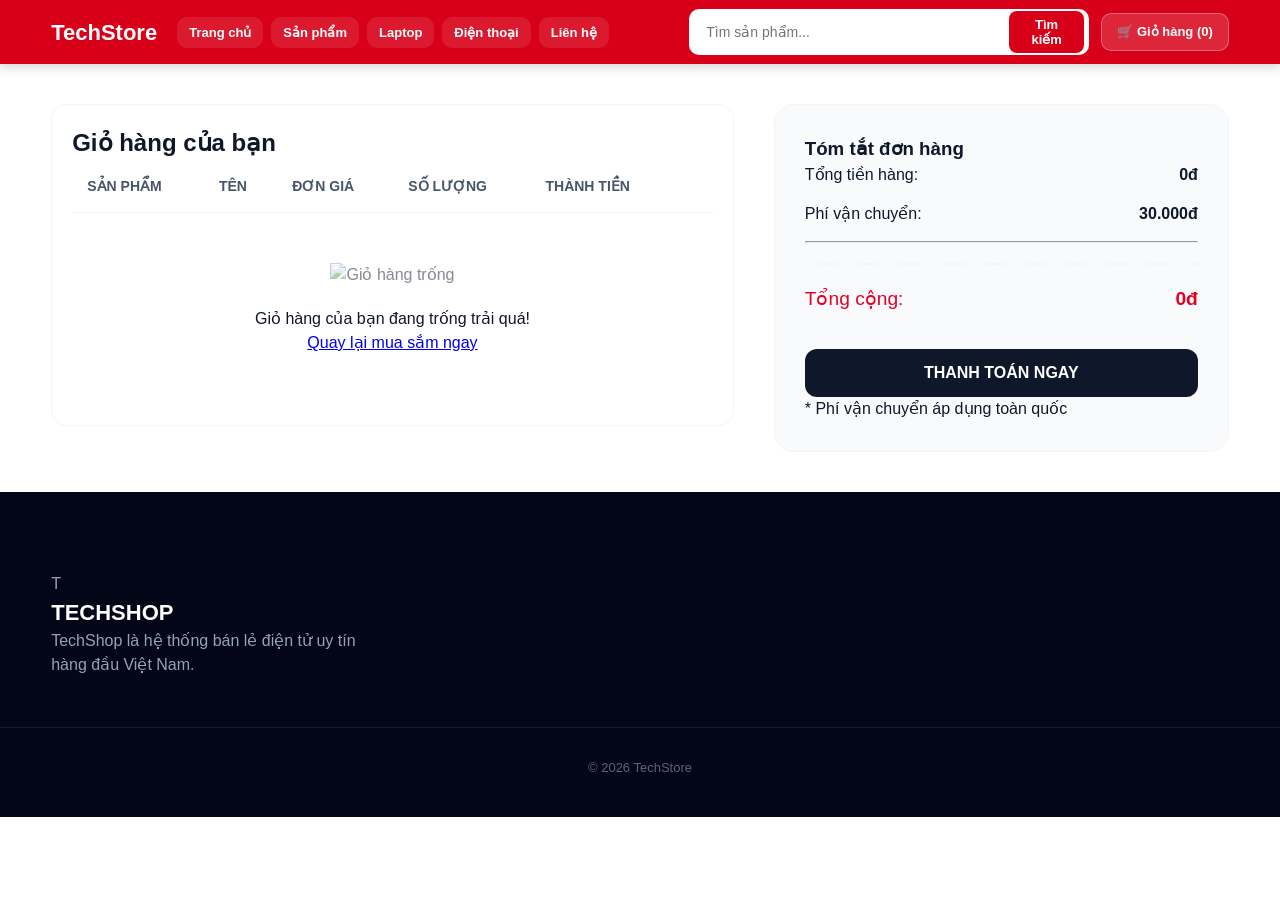
==== cart.html @ b7af3f09 "Son update: Giao diện Red-Style CellphoneS và Logic Giỏ hàng hoàn thiện" ====
<!DOCTYPE html>
<html lang="vi">
<head>
    <meta charset="UTF-8">
    <meta name="viewport" content="width=device-width, initial-scale=1.0">
    <title>Giỏ hàng - TechStore</title>
    <link rel="stylesheet" href="css/base.css">
    <link rel="stylesheet" href="css/cart.css"> 
</head>
<body>

    <header class="header">
        <div class="container header-content">
            <div class="logo">
                <h2>Tech<span>Store</span></h2>
            </div>

            <nav class="menu">
                <ul>
                    <li><a href="index.html">Trang chủ</a></li>
                    <li><a href="#">Sản phẩm</a></li>
                    <li><a href="#">Laptop</a></li>
                    <li><a href="#">Điện thoại</a></li>
                    <li><a href="#">Liên hệ</a></li>
                </ul>
            </nav>

            <div class="header-right">
                <div class="search-box">
                    <input type="text" placeholder="Tìm sản phẩm...">
                    <button>Tìm kiếm</button>
                </div>
                <a href="cart.html" class="cart-btn">🛒 Giỏ hàng</a>
            </div>
        </div>
    </header>

    <main class="container cart-layout">
        
        <section class="cart-items-section">
            <h2 class="cart-title">Giỏ hàng của bạn</h2>
            
            <table class="cart-table">
                <thead>
                    <tr>
                        <th>Sản phẩm</th>
                        <th>Tên</th>
                        <th>Đơn giá</th>
                        <th>Số lượng</th>
                        <th>Thành tiền</th>
                        <th></th>
                    </tr>
                </thead>
                <tbody id="cart-body">
                    </tbody>
            </table>

            <div id="empty-cart-msg" class="empty-cart hidden">
                <div class="empty-content">
                    <img src="https://cdn-icons-png.flaticon.com/512/11329/11329061.png" alt="Giỏ hàng trống" width="150">
                    <p>Giỏ hàng của bạn đang trống trải quá!</p>
                    <a href="index.html" class="btn">Quay lại mua sắm ngay</a>
                </div>
            </div>
        </section>

        <aside class="cart-sidebar">
            <div class="summary-box">
                <h3>Tóm tắt đơn hàng</h3>
                <div class="summary-row">
                    <span>Tổng tiền hàng:</span>
                    <strong id="subtotal">0đ</strong>
                </div>
                <div class="summary-row">
                    <span>Phí vận chuyển:</span>
                    <strong>30.000đ</strong>
                </div>
                <hr class="summary-divider">
                <div class="summary-row total-row">
                    <span>Tổng cộng:</span>
                    <strong id="final-total" class="highlight-price">0đ</strong>
                </div>
                <button id="checkout-btn" class="btn checkout-btn">THANH TOÁN NGAY</button>
                
                <p class="note">* Phí vận chuyển áp dụng toàn quốc</p>
            </div>
        </aside>

    </main>

    <footer class="footer">
        <div class="container footer-grid">
            <div class="footer-col">
                <div class="logo">
                    <div class="logo-icon">T</div>
                    <h2>TECH<span>SHOP</span></h2>
                </div>
                <p>TechShop là hệ thống bán lẻ điện tử uy tín hàng đầu Việt Nam.</p>
            </div>
            </div>
        <p class="copyright">© 2026 TechStore</p>
    </footer>

    <script src="js/storage.js"></script>
    <script src="js/cart-logic.js"></script>
</body>
</html>
---- css/base.css ----
:root {
    --main-color: #e60023;
    --main-hover: #c4001d; 
    --text-color: #0f172a; /* Xanh đen sang trọng */
    --gray-color: #475569; /* Xám thanh lịch */
    --light-gray: #f8fafc;
    --border-color: #f1f5f9; /* Viền siêu mỏng, nhẹ */
    --shadow-sm: 0 1px 2px 0 rgb(0 0 0 / 0.05);
    --shadow-md: 0 4px 6px -1px rgb(0 0 0 / 0.1);
    --transition: all 0.3s cubic-bezier(0.4, 0, 0.2, 1);
}

*{
    margin:0;
    padding:0;
    box-sizing:border-box;
    -webkit-font-smoothing: antialiased; /* Giúp chữ nét hơn trên MacBook Retina */
}

body{
    font-family: 'Segoe UI', Roboto, Helvetica, Arial, sans-serif;
    background: #fff;
    color: var(--text-color);
    line-height: 1.5;
}

.container{
    max-width: 1200px;
    width: 92%;
    margin: auto;
}


.header {
    width: 100%;
    background: #d70018; /* Đỏ đặc trưng của CellphoneS */
    position: sticky;
    top: 0;
    z-index: 1000;
    box-shadow: 0 4px 10px rgba(0,0,0,0.15); /* Đổ bóng đậm hơn trên nền đỏ */
}

.header-content {
    display: flex;
    align-items: center;
    justify-content: space-between;
    height: 64px; /* Thu hẹp chiều cao cho gọn và hiện đại */
    gap: 20px;
}

/* LOGO TRẮNG TINH KHÔI */
.logo h2 {
    font-size: 22px;
    font-weight: 800;
    color: #ffffff; /* Ép logo sang màu trắng */
    white-space: nowrap;
}

.logo span {
    color: #ffffff; /* Toàn bộ logo màu trắng trên nền đỏ mới sang */
}

/* MENU - CÁC TAB TRẮNG MỜ (GLASSMORPHISM) */
.menu ul {
    display: flex;
    list-style: none;
    gap: 8px;
    margin: 0;
    padding: 0;
}

.menu a {
    text-decoration: none;
    color: #ffffff;
    font-weight: 600;
    font-size: 13px;
    padding: 8px 12px;
    border-radius: 10px;
    background: rgba(255, 255, 255, 0.1); /* Nền trắng mờ nhẹ */
    transition: 0.3s;
    white-space: nowrap;
}

.menu a:hover {
    background: rgba(255, 255, 255, 0.25); /* Sáng lên khi rà chuột */
    color: #ffffff;
}

/* NHÓM BÊN PHẢI (SEARCH & CART) */
.header-right {
    display: flex;
    align-items: center;
    gap: 12px;
    flex: 1; /* Cho phép vùng này giãn nở */
    justify-content: flex-end;
}

/* Ô Search tinh chỉnh lại */
.search-box {
    display: flex;
    align-items: center;
    background: #ffffff;
    border-radius: 10px;
    padding: 2px 5px;
    width: 100%;
    max-width: 400px; /* Độ rộng tối đa của ô search */
    transition: 0.3s;
}

.search-box input {
    border: none;
    background: transparent;
    padding: 8px 12px;
    outline: none;
    width: 100%;
    font-size: 14px;
    color: #333;
}

.search-box button {
    background: #d70018; /* Nút đỏ trên nền trắng của ô search */
    color: white;
    border: none;
    padding: 6px 15px;
    border-radius: 8px;
    cursor: pointer;
    font-weight: 700;
    font-size: 13px;
}

/* NÚT GIỎ HÀNG KIỂU MINIMALISM */
.cart-btn {
    background: rgba(255, 255, 255, 0.15);
    border: 1px solid rgba(255, 255, 255, 0.3);
    color: #ffffff;
    padding: 8px 15px;
    border-radius: 10px;
    text-decoration: none;
    font-size: 13px;
    font-weight: 600;
    display: flex;
    align-items: center;
    gap: 5px;
    transition: 0.3s;
}

.cart-btn:hover {
    background: #ffffff;
    color: #d70018; /* Đổi màu khi hover */
}

/* --- FOOTER SANG TRỌNG --- */
.footer {
    background: #020617;
    color: #94a3b8;
    padding: 80px 0 40px 0;
}

.footer-grid {
    display: grid;
    grid-template-columns: 1.5fr 1fr 1fr 1fr;
    gap: 50px;
}

.footer-col h3 {
    color: #fff;
    margin-bottom: 25px;
    font-size: 15px;
    font-weight: 700;
    text-transform: uppercase;
    letter-spacing: 1px;
}

.footer-col ul li {
    margin-bottom: 12px;
    font-size: 14px;
    transition: var(--transition);
    opacity: 0.8;
}

.footer-col ul li:hover {
    opacity: 1;
    color: var(--main-color);
    padding-left: 8px;
}

.copyright {
    text-align: center;
    border-top: 1px solid #1e293b;
    margin-top: 50px;
    padding-top: 30px;
    font-size: 13px;
    opacity: 0.6;
}

/* --- TABLES --- */
table {
    width: 100%;
    border-collapse: separate;
    border-spacing: 0 10px; /* Tạo khoảng cách giữa các hàng */
}

table th {
    padding: 15px;
    color: var(--gray-color);
    font-weight: 600;
    font-size: 13px;
    text-transform: uppercase;
    text-align: left;
}

table td {
    padding: 20px 15px;
    background: #fff;
    border-top: 1px solid var(--border-color);
    border-bottom: 1px solid var(--border-color);
}

table tr td:first-child { border-left: 1px solid var(--border-color); border-radius: 12px 0 0 12px; }
table tr td:last-child { border-right: 1px solid var(--border-color); border-radius: 0 12px 12px 0; }

/* --- ALERT --- */
.alert-success {
    position: fixed;
    top: 30px;
    right: 30px;
    background: #059669;
    color: white;
    padding: 16px 28px;
    border-radius: 12px;
    box-shadow: 0 20px 25px -5px rgb(0 0 0 / 0.1);
    z-index: 9999;
    font-weight: 600;
    display: flex;
    align-items: center;
    gap: 10px;
}
---- css/cart.css ----
/* CART LAYOUT NÂNG CẤP */
.cart-layout {
    display: grid;
    grid-template-columns: 1.2fr 0.8fr; /* Tỉ lệ cân đối hơn */
    gap: 40px;
    padding: 40px 0;
    align-items: start;
}

/* Bảng danh sách sản phẩm */
.cart-items-section {
    background: #fff;
    padding: 20px;
    border-radius: 16px;
    border: 1px solid var(--border-color);
}

.cart-table {
    width: 100%;
    border-collapse: collapse;
}

.cart-table th {
    text-align: left;
    padding: 15px;
    color: var(--gray-color);
    font-size: 14px;
    text-transform: uppercase;
    border-bottom: 1px solid var(--border-color);
}

.cart-table td {
    padding: 20px 15px;
    border-bottom: 1px solid var(--border-color);
}

.cart-table img {
    width: 80px;
    border-radius: 12px;
    border: 1px solid var(--border-color);
}

/* Sidebar Tóm tắt đơn hàng */
.summary-box {
    background: var(--light-gray);
    padding: 30px;
    border-radius: 20px;
    position: sticky;
    top: 100px; /* Ghim lại khi cuộn trang */
    border: 1px solid var(--border-color);
}

.summary-box h2 {
    font-size: 20px;
    margin-bottom: 25px;
    color: var(--text-color);
}

.summary-row {
    display: flex;
    justify-content: space-between;
    margin-bottom: 15px;
    font-weight: 500;
}

.total-row {
    margin-top: 20px;
    padding-top: 20px;
    border-top: 2px dashed var(--border-color);
    font-size: 1.2rem;
    color: var(--main-color);
}

/* Nút Thanh toán xịn xò */
.checkout-btn {
    width: 100%;
    background: var(--text-color);
    color: #fff;
    padding: 15px;
    border: none;
    border-radius: 12px;
    font-size: 16px;
    font-weight: 700;
    cursor: pointer;
    margin-top: 20px;
    transition: 0.3s;
}

.checkout-btn:hover {
    background: var(--main-color);
    transform: translateY(-3px);
    box-shadow: 0 10px 20px rgba(230, 0, 35, 0.2);
}

/* Trạng thái trống */
.empty-cart {
    text-align: center;
    padding: 50px 0;
}

.empty-cart img {
    width: 150px;
    opacity: 0.5;
    margin-bottom: 20px;
}

.qty-controls {
    display: flex;
    align-items: center;
    gap: 10px;
    background: var(--light-gray);
    width: fit-content;
    padding: 5px;
    border-radius: 8px;
}

.qty-btn {
    width: 30px;
    height: 30px;
    border: none;
    background: #fff;
    border-radius: 6px;
    cursor: pointer;
    font-weight: bold;
    transition: 0.2s;
}

.qty-btn:hover {
    background: var(--main-color);
    color: #fff;
}
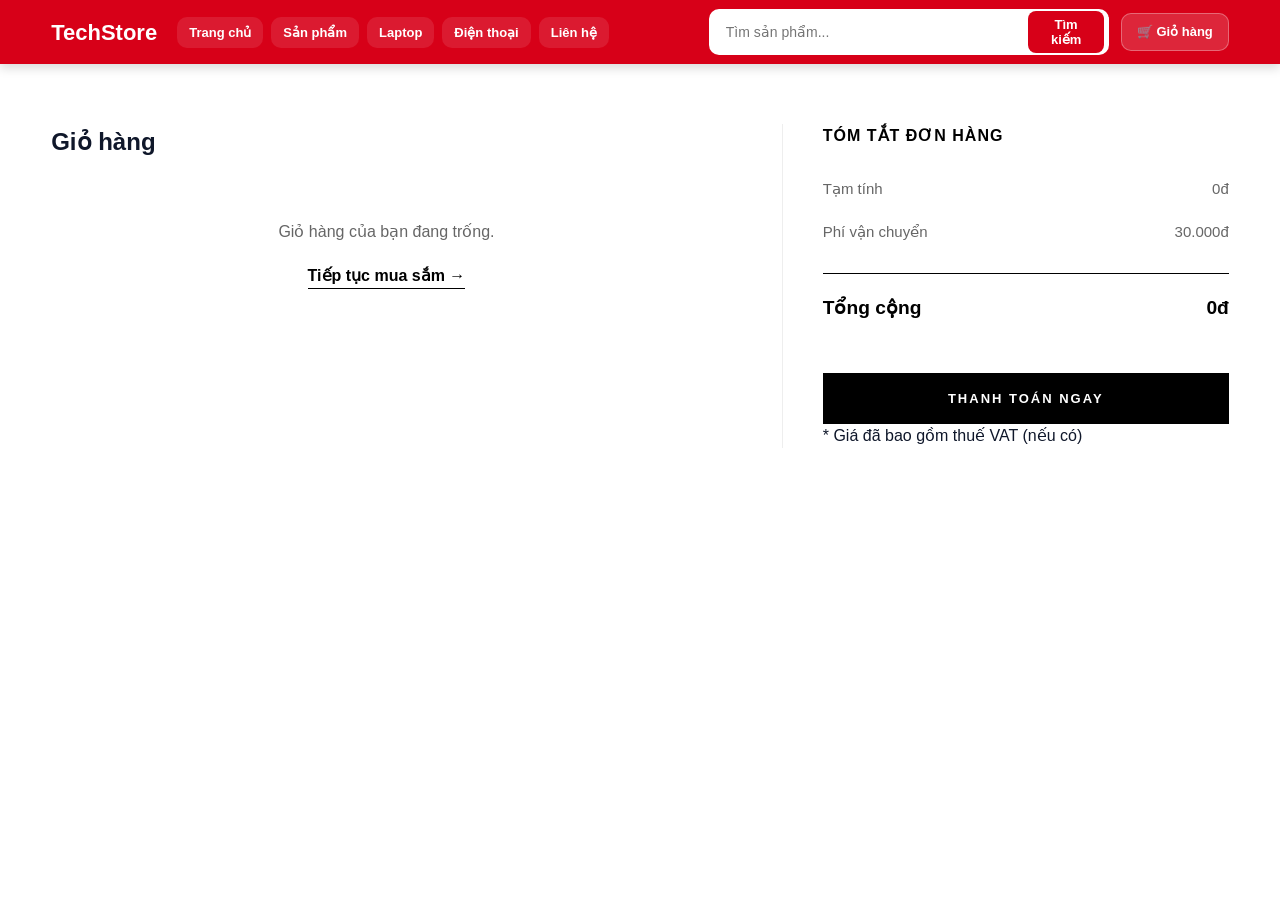
==== commit 81a6cc62: "Cập nhật giao diện thanh toán QR và fix lỗi hiển thị" ====
--- a/cart.html
+++ b/cart.html
@@ -36,70 +36,55 @@
     </header>
 
     <main class="container cart-layout">
-        
-        <section class="cart-items-section">
-            <h2 class="cart-title">Giỏ hàng của bạn</h2>
+    <section class="cart-items-section">
+        <h2 class="cart-title">Giỏ hàng</h2> <table class="cart-table">
+            <thead>
+                <tr>
+                    <th>Sản phẩm</th>
+                    <th>Chi tiết</th> <th>Đơn giá</th>
+                    <th>Số lượng</th>
+                    <th>Thành tiền</th>
+                    <th></th>
+                </tr>
+            </thead>
+            <tbody id="cart-body">
+                </tbody>
+        </table>
+
+        <div id="empty-cart-msg" class="empty-cart hidden">
+            <div class="empty-content">
+                <p>Giỏ hàng của bạn đang trống.</p>
+                <a href="index.html" class="btn-link">Tiếp tục mua sắm →</a>
+            </div>
+        </div>
+    </section>
+
+    <aside class="cart-sidebar">
+        <div class="summary-box">
+            <h2>Tóm tắt đơn hàng</h2>
+            <div class="summary-row">
+                <span>Tạm tính</span>
+                <span id="subtotal">0đ</span>
+            </div>
+            <div class="summary-row">
+                <span>Phí vận chuyển</span>
+                <span>30.000đ</span>
+            </div>
             
-            <table class="cart-table">
-                <thead>
-                    <tr>
-                        <th>Sản phẩm</th>
-                        <th>Tên</th>
-                        <th>Đơn giá</th>
-                        <th>Số lượng</th>
-                        <th>Thành tiền</th>
-                        <th></th>
-                    </tr>
-                </thead>
-                <tbody id="cart-body">
-                    </tbody>
-            </table>
+            <div class="summary-row total-row">
+                <span>Tổng cộng</span>
+                <span id="final-total">0đ</span>
+            </div>
+            
+            <button id="checkout-btn" class="checkout-btn">THANH TOÁN NGAY</button>
+            
+            <div class="payment-methods">
+                <p class="note">* Giá đã bao gồm thuế VAT (nếu có)</p>
+            </div>
+        </div>
+    </aside>
+</main>
 
-            <div id="empty-cart-msg" class="empty-cart hidden">
-                <div class="empty-content">
-                    <img src="https://cdn-icons-png.flaticon.com/512/11329/11329061.png" alt="Giỏ hàng trống" width="150">
-                    <p>Giỏ hàng của bạn đang trống trải quá!</p>
-                    <a href="index.html" class="btn">Quay lại mua sắm ngay</a>
-                </div>
-            </div>
-        </section>
-
-        <aside class="cart-sidebar">
-            <div class="summary-box">
-                <h3>Tóm tắt đơn hàng</h3>
-                <div class="summary-row">
-                    <span>Tổng tiền hàng:</span>
-                    <strong id="subtotal">0đ</strong>
-                </div>
-                <div class="summary-row">
-                    <span>Phí vận chuyển:</span>
-                    <strong>30.000đ</strong>
-                </div>
-                <hr class="summary-divider">
-                <div class="summary-row total-row">
-                    <span>Tổng cộng:</span>
-                    <strong id="final-total" class="highlight-price">0đ</strong>
-                </div>
-                <button id="checkout-btn" class="btn checkout-btn">THANH TOÁN NGAY</button>
-                
-                <p class="note">* Phí vận chuyển áp dụng toàn quốc</p>
-            </div>
-        </aside>
-
-    </main>
-
-    <footer class="footer">
-        <div class="container footer-grid">
-            <div class="footer-col">
-                <div class="logo">
-                    <div class="logo-icon">T</div>
-                    <h2>TECH<span>SHOP</span></h2>
-                </div>
-                <p>TechShop là hệ thống bán lẻ điện tử uy tín hàng đầu Việt Nam.</p>
-            </div>
-            </div>
-        <p class="copyright">© 2026 TechStore</p>
-    </footer>
 
     <script src="js/storage.js"></script>
     <script src="js/cart-logic.js"></script>
--- a/css/base.css
+++ b/css/base.css
@@ -146,10 +146,10 @@
 
 .cart-btn:hover {
     background: #ffffff;
-    color: #d70018; /* Đổi màu khi hover */
-}
-
-/* --- FOOTER SANG TRỌNG --- */
+    color: #d70018; 
+}
+
+
 .footer {
     background: #020617;
     color: #94a3b8;
@@ -197,7 +197,7 @@
 table {
     width: 100%;
     border-collapse: separate;
-    border-spacing: 0 10px; /* Tạo khoảng cách giữa các hàng */
+    border-spacing: 0 10px; 
 }
 
 table th {
--- a/css/cart.css
+++ b/css/cart.css
@@ -1,18 +1,17 @@
-/* CART LAYOUT NÂNG CẤP */
 .cart-layout {
     display: grid;
-    grid-template-columns: 1.2fr 0.8fr; /* Tỉ lệ cân đối hơn */
-    gap: 40px;
-    padding: 40px 0;
+    grid-template-columns: 1.2fr 0.8fr; 
+    gap: 60px; 
+    padding: 60px 0;
     align-items: start;
-}
-
-/* Bảng danh sách sản phẩm */
-.cart-items-section {
-    background: #fff;
-    padding: 20px;
-    border-radius: 16px;
-    border: 1px solid var(--border-color);
+    font-family: 'Inter', sans-serif; 
+}
+
+.cart-items-section, .summary-box {
+    background: transparent !important;
+    padding: 0 !important;
+    border: none !important;
+    box-shadow: none !important;
 }
 
 .cart-table {
@@ -22,110 +21,226 @@
 
 .cart-table th {
     text-align: left;
-    padding: 15px;
-    color: var(--gray-color);
-    font-size: 14px;
+    padding: 0 0 15px 0;
+    color: #000;
+    font-size: 13px;
+    font-weight: 600;
     text-transform: uppercase;
-    border-bottom: 1px solid var(--border-color);
+    letter-spacing: 1px;
+    border-bottom: 1px solid #000;
 }
 
 .cart-table td {
-    padding: 20px 15px;
-    border-bottom: 1px solid var(--border-color);
-}
-
-.cart-table img {
-    width: 80px;
-    border-radius: 12px;
-    border: 1px solid var(--border-color);
-}
-
-/* Sidebar Tóm tắt đơn hàng */
+    padding: 30px 0;
+    border-bottom: 1px solid #eee;
+    vertical-align: middle;
+}
+
+.cart-table tbody tr {
+    transition: background-color 0.3s ease;
+}
+
+.cart-table tbody tr:hover {
+    background-color: #fafafa; 
+}
+
+.cart-table td img {
+    width: 100px !important;
+    height: 100px !important;
+    max-width: 100px !important;
+    object-fit: cover !important;
+    border-radius: 4px;
+    border: none !important;
+    display: block !important;
+    margin: 0;
+}
+
+.product-info {
+    display: flex !important;
+    flex-direction: column !important;
+    align-items: flex-start !important;
+    gap: 8px !important;
+}
+
+.product-name {
+    font-size: 16px;
+    font-weight: 600;
+    color: #000;
+    text-decoration: none;
+    transition: color 0.2s;
+}
+
+.product-name:hover {
+    color: #666;
+}
+
+.product-category {
+    font-size: 13px;
+    color: #999;
+}
+
+.qty-controls {
+    display: flex !important;
+    flex-direction: row !important;
+    align-items: center !important;
+    justify-content: flex-start !important;
+    width: 100px !important;
+    background: #fff !important;
+    border: 1px solid #ddd !important;
+    border-radius: 0 !important;
+    padding: 0 !important;
+    gap: 0 !important;
+}
+
+.qty-btn {
+    width: 30px !important;
+    height: 30px !important;
+    border: none !important;
+    background: transparent !important;
+    cursor: pointer !important;
+    font-size: 16px !important;
+    color: #333 !important;
+    display: flex !important;
+    align-items: center !important;
+    justify-content: center !important;
+    transition: all 0.2s;
+    padding: 0 !important;
+}
+
+.qty-btn:hover {
+    background: #000 !important;
+    color: #fff !important;
+}
+
+.qty-input {
+    width: 40px !important;
+    height: 30px !important;
+    border: none !important;
+    border-left: 1px solid #ddd !important;
+    border-right: 1px solid #ddd !important;
+    text-align: center !important;
+    font-weight: 500 !important;
+    font-family: inherit !important;
+    color: #000 !important;
+    padding: 0 !important;
+    margin: 0 !important;
+    outline: none;
+}
+
+.remove-btn {
+    background: transparent;
+    border: none;
+    color: #ccc;
+    cursor: pointer;
+    font-size: 18px;
+    transition: color 0.3s;
+}
+
+.remove-btn:hover {
+    color: #000; 
+}
+
 .summary-box {
-    background: var(--light-gray);
-    padding: 30px;
-    border-radius: 20px;
+    padding: 0 0 0 40px !important;
+    border-left: 1px solid #eee !important;
     position: sticky;
-    top: 100px; /* Ghim lại khi cuộn trang */
-    border: 1px solid var(--border-color);
+    top: 100px;
 }
 
 .summary-box h2 {
-    font-size: 20px;
-    margin-bottom: 25px;
-    color: var(--text-color);
+    font-size: 16px;
+    font-weight: 600;
+    text-transform: uppercase;
+    letter-spacing: 1px;
+    margin-bottom: 30px;
+    color: #000;
 }
 
 .summary-row {
     display: flex;
     justify-content: space-between;
-    margin-bottom: 15px;
-    font-weight: 500;
+    margin-bottom: 20px;
+    font-size: 15px;
+    color: #666;
 }
 
 .total-row {
-    margin-top: 20px;
+    margin-top: 30px;
     padding-top: 20px;
-    border-top: 2px dashed var(--border-color);
+    border-top: 1px solid #000;
     font-size: 1.2rem;
-    color: var(--main-color);
-}
-
-/* Nút Thanh toán xịn xò */
+    color: #000;
+    font-weight: 700;
+}
+
 .checkout-btn {
     width: 100%;
-    background: var(--text-color);
+    background: #000;
     color: #fff;
-    padding: 15px;
+    padding: 18px;
     border: none;
-    border-radius: 12px;
-    font-size: 16px;
-    font-weight: 700;
+    border-radius: 0;
+    font-size: 13px;
+    font-weight: 600;
+    text-transform: uppercase;
+    letter-spacing: 2px;
     cursor: pointer;
-    margin-top: 20px;
-    transition: 0.3s;
+    margin-top: 30px;
+    transition: opacity 0.3s ease;
 }
 
 .checkout-btn:hover {
-    background: var(--main-color);
-    transform: translateY(-3px);
-    box-shadow: 0 10px 20px rgba(230, 0, 35, 0.2);
-}
-
-/* Trạng thái trống */
-.empty-cart {
-    text-align: center;
-    padding: 50px 0;
-}
-
-.empty-cart img {
-    width: 150px;
-    opacity: 0.5;
-    margin-bottom: 20px;
-}
-
-.qty-controls {
-    display: flex;
-    align-items: center;
-    gap: 10px;
-    background: var(--light-gray);
-    width: fit-content;
-    padding: 5px;
-    border-radius: 8px;
-}
-
-.qty-btn {
-    width: 30px;
-    height: 30px;
-    border: none;
-    background: #fff;
-    border-radius: 6px;
-    cursor: pointer;
-    font-weight: bold;
-    transition: 0.2s;
-}
-
-.qty-btn:hover {
-    background: var(--main-color);
-    color: #fff;
+    opacity: 0.8; 
+}
+
+.footer {
+    display: none !important;
+}
+
+@media (max-width: 768px) {
+    .cart-layout {
+        grid-template-columns: 1fr;
+        gap: 40px;
+        padding: 30px 0;
+    }
+    
+    .summary-box {
+        padding-left: 0 !important;
+        border-left: none !important;
+        border-top: 1px solid #eee !important;
+        padding-top: 40px !important;
+        position: static;
+    }
+
+    .cart-table td img {
+        margin-left: auto; 
+    }
+    
+    .qty-controls {
+        margin-left: auto; 
+    }
+}
+
+
+.hidden {
+    display: none !important;
+}
+
+/* 2. Ép chiều rộng cho từng cột để không bị chạy chữ */
+.cart-table th:nth-child(1) { width: 15%; } /* Cột Ảnh */
+.cart-table th:nth-child(2) { width: 35%; } /* Cột Tên & Danh mục */
+.cart-table th:nth-child(3) { width: 15%; } /* Cột Đơn giá */
+.cart-table th:nth-child(4) { width: 18%; } /* Cột Số lượng (cho rộng tí để chứa nút) */
+.cart-table th:nth-child(5) { width: 12%; } /* Cột Thành tiền */
+.cart-table th:nth-child(6) { width: 5%; text-align: right; } /* Cột Xóa */
+
+/* 3. Căn lại nội dung bên trong bảng cho đều nhau */
+.cart-table td {
+    vertical-align: middle !important; /* Ép tất cả nằm giữa theo chiều dọc */
+}
+
+/* 4. Căn phải cho nút Xóa để nó sát lề */
+.cart-table td:last-child {
+    text-align: right;
+    padding-right: 10px;
 }
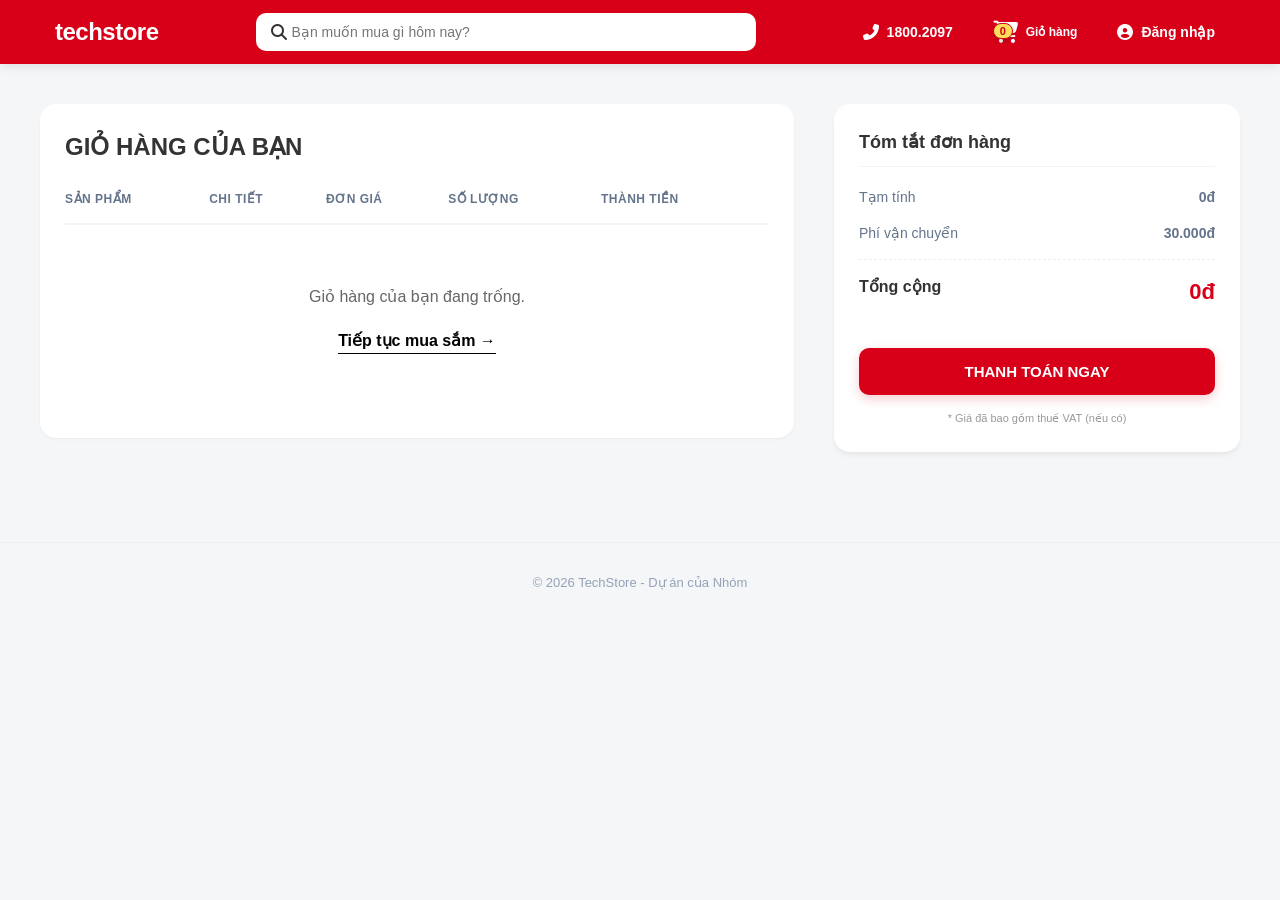
==== commit 04b8a562: "Update giao diện TechStore" ====
--- a/cart.html
+++ b/cart.html
@@ -4,87 +4,108 @@
     <meta charset="UTF-8">
     <meta name="viewport" content="width=device-width, initial-scale=1.0">
     <title>Giỏ hàng - TechStore</title>
+    <link rel="stylesheet" href="https://cdnjs.cloudflare.com/ajax/libs/font-awesome/6.4.0/css/all.min.css">
     <link rel="stylesheet" href="css/base.css">
     <link rel="stylesheet" href="css/cart.css"> 
 </head>
-<body>
+<body class="retina-ready">
 
-    <header class="header">
-        <div class="container header-content">
-            <div class="logo">
-                <h2>Tech<span>Store</span></h2>
-            </div>
+    <div class="overlay" id="page-overlay"></div>
 
-            <nav class="menu">
-                <ul>
-                    <li><a href="index.html">Trang chủ</a></li>
-                    <li><a href="#">Sản phẩm</a></li>
-                    <li><a href="#">Laptop</a></li>
-                    <li><a href="#">Điện thoại</a></li>
-                    <li><a href="#">Liên hệ</a></li>
-                </ul>
-            </nav>
+    <header class="header-wrapper">
+        <div class="header">
+            <div class="container header-content"> 
+                <div class="logo">
+                    <h2 onclick="location.href='index.html'" style="cursor:pointer">TechStore</h2>
+                </div>
+                
+                <div class="search-wrapper">
+                    <div class="search-box">
+                        <i class="fas fa-search"></i>
+                        <input type="text" placeholder="Bạn muốn mua gì hôm nay?">
+                    </div>
+                </div>
 
-            <div class="header-right">
-                <div class="search-box">
-                    <input type="text" placeholder="Tìm sản phẩm...">
-                    <button>Tìm kiếm</button>
+                <div class="header-right">
+                    <div class="action-item" onclick="location.href='tel:18002097'">
+                        <i class="fas fa-phone-alt"></i>
+                        <span>1800.2097</span>
+                    </div>
+                    <a href="cart.html" class="cart-btn action-item">
+                        <div class="cart-icon-wrapper">
+                            <i class="fa-solid fa-cart-shopping"></i>
+                            <span class="badge">0</span>
+                        </div>
+                        <span>Giỏ hàng</span>
+                    </a>
+                    <div class="action-item">
+                        <i class="fas fa-user-circle"></i>
+                        <span>Đăng nhập</span>
+                    </div>
                 </div>
-                <a href="cart.html" class="cart-btn">🛒 Giỏ hàng</a>
             </div>
         </div>
     </header>
 
     <main class="container cart-layout">
-    <section class="cart-items-section">
-        <h2 class="cart-title">Giỏ hàng</h2> <table class="cart-table">
-            <thead>
-                <tr>
-                    <th>Sản phẩm</th>
-                    <th>Chi tiết</th> <th>Đơn giá</th>
-                    <th>Số lượng</th>
-                    <th>Thành tiền</th>
-                    <th></th>
-                </tr>
-            </thead>
-            <tbody id="cart-body">
-                </tbody>
-        </table>
+        <section class="cart-items-section">
+            <h2 class="section-title" style="margin-bottom: 25px; font-weight: 800;">GIỎ HÀNG CỦA BẠN</h2> 
+            
+            <table class="cart-table" id="cart-table">
+                <thead>
+                    <tr>
+                        <th>Sản phẩm</th>
+                        <th>Chi tiết</th> 
+                        <th>Đơn giá</th>
+                        <th>Số lượng</th>
+                        <th>Thành tiền</th>
+                        <th></th>
+                    </tr>
+                </thead>
+                <tbody id="cart-body">
+                    </tbody>
+            </table>
 
-        <div id="empty-cart-msg" class="empty-cart hidden">
-            <div class="empty-content">
-                <p>Giỏ hàng của bạn đang trống.</p>
-                <a href="index.html" class="btn-link">Tiếp tục mua sắm →</a>
+            <div id="empty-cart-msg" class="empty-cart hidden">
+                <div class="empty-content" style="text-align: center; padding: 50px;">
+                    <i class="fa-solid fa-cart-plus" style="font-size: 50px; color: #ddd; margin-bottom: 20px;"></i>
+                    <p style="color: #666; margin-bottom: 20px;">Giỏ hàng của bạn đang trống.</p>
+                    <a href="index.html" class="btn-link" style="color: var(--main-color); font-weight: 700; text-decoration: none; border: 2px solid var(--main-color); padding: 10px 25px; border-radius: 8px;">TIẾP TỤC MUA SẮM →</a>
+                </div>
             </div>
+        </section>
+
+        <aside class="cart-sidebar">
+            <div class="summary-box">
+                <h2 style="font-size: 18px; margin-bottom: 20px;">Tóm tắt đơn hàng</h2>
+                <div class="summary-row">
+                    <span>Tạm tính</span>
+                    <span id="subtotal" style="font-weight: 600;">0đ</span>
+                </div>
+                <div class="summary-row">
+                    <span>Phí vận chuyển</span>
+                    <span style="font-weight: 600;">30.000đ</span>
+                </div>
+                
+                <div class="summary-row total-row" style="border-top: 1px dashed #eee; padding-top: 15px; margin-top: 15px;">
+                    <span style="font-size: 16px; color: #333;">Tổng cộng</span>
+                    <span id="final-total" style="color: var(--main-color); font-size: 22px; font-weight: 900;">0đ</span>
+                </div>
+                
+                <button id="checkout-btn" class="checkout-btn" style="margin-top: 25px;">THANH TOÁN NGAY</button>
+                
+                <p class="note" style="font-size: 11px; color: #999; margin-top: 15px; text-align: center;">
+                    * Giá đã bao gồm thuế VAT (nếu có)
+                </p>
+            </div>
+        </aside>
+    </main>
+
+    <footer class="footer" style="margin-top: 50px; padding: 30px 0; border-top: 1px solid #eee;">
+        <div class="container">
+            <p class="copyright" style="text-align: center; color: #94a3b8; font-size: 13px;">© 2026 TechStore - Dự án của Nhóm</p>
         </div>
-    </section>
-
-    <aside class="cart-sidebar">
-        <div class="summary-box">
-            <h2>Tóm tắt đơn hàng</h2>
-            <div class="summary-row">
-                <span>Tạm tính</span>
-                <span id="subtotal">0đ</span>
-            </div>
-            <div class="summary-row">
-                <span>Phí vận chuyển</span>
-                <span>30.000đ</span>
-            </div>
-            
-            <div class="summary-row total-row">
-                <span>Tổng cộng</span>
-                <span id="final-total">0đ</span>
-            </div>
-            
-            <button id="checkout-btn" class="checkout-btn">THANH TOÁN NGAY</button>
-            
-            <div class="payment-methods">
-                <p class="note">* Giá đã bao gồm thuế VAT (nếu có)</p>
-            </div>
-        </div>
-    </aside>
-</main>
-
+    </footer>
 
     <script src="js/storage.js"></script>
     <script src="js/cart-logic.js"></script>
--- a/css/base.css
+++ b/css/base.css
@@ -1,237 +1,348 @@
+/* ==========================================================================
+   1. HỆ THỐNG BIẾN & TOKENS (DESIGN SYSTEM)
+   ========================================================================== */
 :root {
-    --main-color: #e60023;
-    --main-hover: #c4001d; 
-    --text-color: #0f172a; /* Xanh đen sang trọng */
-    --gray-color: #475569; /* Xám thanh lịch */
-    --light-gray: #f8fafc;
-    --border-color: #f1f5f9; /* Viền siêu mỏng, nhẹ */
-    --shadow-sm: 0 1px 2px 0 rgb(0 0 0 / 0.05);
-    --shadow-md: 0 4px 6px -1px rgb(0 0 0 / 0.1);
-    --transition: all 0.3s cubic-bezier(0.4, 0, 0.2, 1);
-}
-
-*{
-    margin:0;
-    padding:0;
-    box-sizing:border-box;
-    -webkit-font-smoothing: antialiased; /* Giúp chữ nét hơn trên MacBook Retina */
-}
-
-body{
-    font-family: 'Segoe UI', Roboto, Helvetica, Arial, sans-serif;
-    background: #fff;
+    /* Màu sắc thương hiệu */
+    --main-color: #d70018;       /* Đỏ CellphoneS */
+    --dark-red: #b00012;         /* Đỏ đậm cho Topbar */
+    --text-color: #333333;       /* Chữ nội dung */
+    --text-muted: #64748b;       /* Chữ phụ, ghi chú */
+    --bg-body: #f4f6f8;          /* Nền xám cực nhẹ giúp nổi bật Card */
+    --border-soft: #f1f5f9;      /* Viền siêu mảnh, sang trọng */
+    
+    /* Đổ bóng (Soft Shadows - Đa tầng để khối nổi lửng) */
+    --shadow-sm: 0 2px 4px rgba(123,107,107,0.02), 0 1px 2px rgba(0,0,0,0.04);
+    --shadow-md: 0 4px 6px -1px rgba(0,0,0,0.05), 0 2px 4px -1px rgba(0,0,0,0.03);
+    --shadow-lg: 0 10px 15px -3px rgba(0,0,0,0.08), 0 4px 6px -2px rgba(0,0,0,0.04);
+    --shadow-dropdown: 0 15px 35px -5px rgba(0,0,0,0.1), 0 10px 15px -5px rgba(0,0,0,0.04);
+    
+    /* Chuyển động (Êm ái, phản hồi nhanh) */
+    --transition-smooth: all 0.3s cubic-bezier(0.4, 0, 0.2, 1);
+    --transition-fast: all 0.15s cubic-bezier(0.4, 0, 0.2, 1);
+}
+
+/* ==========================================================================
+   2. TỐI ƯU TYPOGRAPHY CHO MACBOOK PRO M2 (RETINA)
+   ========================================================================== */
+* {
+    margin: 0;
+    padding: 0;
+    box-sizing: border-box;
+}
+
+body {
+    /* Hệ thống Font Apple & Hệ điều hành hiện đại */
+    font-family: -apple-system, BlinkMacSystemFont, "Segoe UI", Roboto, Helvetica, Arial, sans-serif;
     color: var(--text-color);
+    background: var(--bg-body);
     line-height: 1.5;
-}
-
-.container{
+    
+    /* Ép xung hiển thị nét chữ trên màn hình độ phân giải cao */
+    text-rendering: optimizeLegibility;
+    -webkit-font-smoothing: antialiased;
+    -moz-osx-font-smoothing: grayscale;
+}
+
+.container {
     max-width: 1200px;
-    width: 92%;
+    width: 95%;
     margin: auto;
 }
 
-
-.header {
-    width: 100%;
-    background: #d70018; /* Đỏ đặc trưng của CellphoneS */
+/* ==========================================================================
+   3. TÁI CẤU TRÚC HEADER & TÌM KIẾM
+   ========================================================================== */
+.header-wrapper {
     position: sticky;
     top: 0;
     z-index: 1000;
-    box-shadow: 0 4px 10px rgba(0,0,0,0.15); /* Đổ bóng đậm hơn trên nền đỏ */
+    width: 100%;
+}
+
+.top-bar {
+    background: #af0012;
+    height: 32px;
+    display: flex;
+    align-items: center;
+    border-bottom: 1px solid rgba(255, 255, 255, 0.05);
+}
+
+.top-bar-content {
+    display: grid;
+    grid-template-columns: 1fr auto;
+    align-items: center;
+    width: 100%;
+    gap: 20px;
+}
+
+.top-left-marquee {
+    display: flex;
+    align-items: center;
+    gap: 10px;
+    color: #ffd6d6;
+    font-size: 12px;
+    font-weight: 500;
+    overflow: hidden;
+}
+
+.top-left-marquee i {
+    color: #ffde59;
+}
+
+.top-right-links {
+    display: flex;
+    gap: 12px;
+}
+
+.top-right-links a {
+    color: #ffd6d6;
+    text-decoration: none;
+    font-size: 11px;
+    display: flex;
+    align-items: center;
+    gap: 4px;
+    white-space: nowrap;
+    transition: 0.3s;
+}
+
+.top-right-links a:hover {
+    color: #fff;
+}
+
+.header {
+    background: #d70018;
+    height: 64px;
+    display: flex;
+    align-items: center;
+    box-shadow: 0 2px 10px rgba(0, 0, 0, 0.1);
 }
 
 .header-content {
-    display: flex;
-    align-items: center;
-    justify-content: space-between;
-    height: 64px; /* Thu hẹp chiều cao cho gọn và hiện đại */
-    gap: 20px;
-}
-
-/* LOGO TRẮNG TINH KHÔI */
+    display: flex;               /* chuyển flexbox */
+    align-items: center;
+    justify-content: space-between; /* phân bổ đều */
+    gap: 20px;                  /* khoảng cách giữa các phần */
+    width: 100%;
+    padding: 0 15px;            /* đệm 2 bên để không sát mép */
+}
+
 .logo h2 {
-    font-size: 22px;
-    font-weight: 800;
-    color: #ffffff; /* Ép logo sang màu trắng */
-    white-space: nowrap;
+    color: #fff;
+    font-size: 24px;
+    font-weight: 900;
+    cursor: pointer;
+    text-transform: lowercase;
+    letter-spacing: -0.5px;
 }
 
 .logo span {
-    color: #ffffff; /* Toàn bộ logo màu trắng trên nền đỏ mới sang */
-}
-
-/* MENU - CÁC TAB TRẮNG MỜ (GLASSMORPHISM) */
-.menu ul {
-    display: flex;
-    list-style: none;
+    font-size: 24px;
+}
+
+.btn-header, .action-item {
+    background: transparent !important;
+    border: none;
+    color: white;
+    padding: 6px 10px;
+    border-radius: 8px;
+    cursor: pointer;
+    display: flex;
+    align-items: center;
     gap: 8px;
-    margin: 0;
-    padding: 0;
-}
-
-.menu a {
-    text-decoration: none;
-    color: #ffffff;
-    font-weight: 600;
-    font-size: 13px;
-    padding: 8px 12px;
+    height: 42px;
+    transition: background 0.3s ease;
+}
+
+.btn-header:hover, .action-item:hover {
+    background: rgba(255, 255, 255, 0.1) !important;
+}
+
+.btn-header span, .action-item span {
+    font-size: 14px;
+    font-weight: 700;
+    text-align: left;
+    line-height: 1.3;
+}
+
+.search-wrapper {
+    flex: 1;
+    display: flex;
+    justify-content: center;
+    padding: 0 5px;
+}
+
+.search-box {
+    width: 100%;
+    max-width: 500px;
+    background: #fff;
     border-radius: 10px;
-    background: rgba(255, 255, 255, 0.1); /* Nền trắng mờ nhẹ */
-    transition: 0.3s;
-    white-space: nowrap;
-}
-
-.menu a:hover {
-    background: rgba(255, 255, 255, 0.25); /* Sáng lên khi rà chuột */
-    color: #ffffff;
-}
-
-/* NHÓM BÊN PHẢI (SEARCH & CART) */
-.header-right {
-    display: flex;
-    align-items: center;
-    gap: 12px;
-    flex: 1; /* Cho phép vùng này giãn nở */
-    justify-content: flex-end;
-}
-
-/* Ô Search tinh chỉnh lại */
-.search-box {
-    display: flex;
-    align-items: center;
-    background: #ffffff;
-    border-radius: 10px;
-    padding: 2px 5px;
-    width: 100%;
-    max-width: 400px; /* Độ rộng tối đa của ô search */
-    transition: 0.3s;
+    display: flex;
+    align-items: center;
+    padding: 0 15px;
+    height: 38px;
 }
 
 .search-box input {
     border: none;
-    background: transparent;
-    padding: 8px 12px;
     outline: none;
     width: 100%;
     font-size: 14px;
+    font-weight: 500;
+    padding-left: 5px;
     color: #333;
 }
 
-.search-box button {
-    background: #d70018; /* Nút đỏ trên nền trắng của ô search */
-    color: white;
-    border: none;
-    padding: 6px 15px;
-    border-radius: 8px;
-    cursor: pointer;
-    font-weight: 700;
-    font-size: 13px;
-}
-
-/* NÚT GIỎ HÀNG KIỂU MINIMALISM */
+.header-right {
+    display: flex;
+    gap: 20px;
+    align-items: center;
+}
+
 .cart-btn {
-    background: rgba(255, 255, 255, 0.15);
-    border: 1px solid rgba(255, 255, 255, 0.3);
-    color: #ffffff;
-    padding: 8px 15px;
-    border-radius: 10px;
-    text-decoration: none;
+    font-size: 14px;
+    font-weight: 600;
+    line-height: 1.2;
+    white-space: nowrap;
+}
+
+
+
+.cart-icon-wrapper {
+    position: relative;
+    display: flex;
+    align-items: center;
+    justify-content: center;
+}
+
+.cart-icon-wrapper i {
+    font-size: 22px;
+}
+
+
+.cart-icon-wrapper .badge {
+    position: absolute;
+    top: -8px;    
+    right: -8px;  
+    background: #fdf001; 
+    color: #d70018;      
+    font-size: 10px;
+    font-weight: 900;
+    min-width: 16px;
+    height: 16px;
+    display: flex;
+    align-items: center;
+    justify-content: center;
+    border-radius: 50%;
+    border: 1.5px solid #d70018; 
+    padding: 0 2px;
+}
+
+
+.cart-btn > span {
+    font-size: 12px;
+    font-weight: 600;
+    line-height: 1.2;
+    white-space: nowrap; 
+}
+/* ==========================================================================
+   4. DROPDOWN CHUYÊN NGHIỆP & OVERLAY MỜ KÍNH
+   ========================================================================== */
+.dropdown-wrapper {
+    position: relative;
+    display: flex;
+    align-items: center;
+    height: 100%;
+}
+
+.dropdown-menu {
+    position: absolute;
+    top: calc(100% + 5px); /* Áp sát Header */
+    left: 0;
+    width: 260px;
+    background: #ffffff;
+    border-radius: 12px;
+    border: 1px solid #eee; /* Viền mờ */
+    box-shadow: var(--shadow-dropdown); /* Bóng đổ đa tầng */
+    padding: 8px 0;
+    
+    opacity: 0;
+    visibility: hidden;
+    transform: translateY(10px);
+    transition: var(--transition-smooth);
+    z-index: 2001;
+}
+
+.dropdown-wrapper:hover .dropdown-menu {
+    opacity: 1;
+    visibility: visible;
+    transform: translateY(0);
+}
+
+.dropdown-menu li {
+    padding: 10px 16px;
     font-size: 13px;
     font-weight: 600;
     display: flex;
     align-items: center;
-    gap: 5px;
-    transition: 0.3s;
-}
-
-.cart-btn:hover {
-    background: #ffffff;
-    color: #d70018; 
-}
-
-
-.footer {
-    background: #020617;
-    color: #94a3b8;
-    padding: 80px 0 40px 0;
-}
-
-.footer-grid {
-    display: grid;
-    grid-template-columns: 1.5fr 1fr 1fr 1fr;
-    gap: 50px;
-}
-
-.footer-col h3 {
-    color: #fff;
-    margin-bottom: 25px;
-    font-size: 15px;
-    font-weight: 700;
-    text-transform: uppercase;
-    letter-spacing: 1px;
-}
-
-.footer-col ul li {
-    margin-bottom: 12px;
-    font-size: 14px;
-    transition: var(--transition);
-    opacity: 0.8;
-}
-
-.footer-col ul li:hover {
+    gap: 12px;
+    cursor: pointer;
+    transition: var(--transition-fast);
+}
+.dropdown-menu li i { width: 20px; text-align: center; color: var(--text-muted); font-size: 16px; }
+.dropdown-menu li:hover { background: #f8fafc; color: var(--main-color); }
+.dropdown-menu li:hover i { color: var(--main-color); }
+
+/* Overlay Background với hiệu ứng mờ kính (Glassmorphism) */
+.overlay {
+    position: fixed;
+    top: 64px; /* Chỉ che phần dưới Header */
+    left: 0;
+    width: 100vw;
+    height: 100vh;
+    background: rgba(0, 0, 0, 0.4);
+    backdrop-filter: blur(4px); /* Làm mờ nội dung bên dưới */
+    -webkit-backdrop-filter: blur(4px);
+    z-index: 900;
+    
+    opacity: 0;
+    visibility: hidden;
+    transition: var(--transition-smooth);
+}
+.overlay.active {
     opacity: 1;
+    visibility: visible;
+}
+
+/* ==========================================================================
+   5. HỆ THỐNG BADGE & ANIMATION
+   ========================================================================== */
+.cart-btn { position: relative; text-decoration: none; }
+
+/* Badge Vàng Tươi - Đỏ Đậm */
+.cart-btn .badge {
+    position: absolute;
+    top: 2px;
+    right: 5px;
+    background: #ffde59;
     color: var(--main-color);
-    padding-left: 8px;
-}
-
-.copyright {
-    text-align: center;
-    border-top: 1px solid #1e293b;
-    margin-top: 50px;
-    padding-top: 30px;
-    font-size: 13px;
-    opacity: 0.6;
-}
-
-/* --- TABLES --- */
-table {
-    width: 100%;
-    border-collapse: separate;
-    border-spacing: 0 10px; 
-}
-
-table th {
-    padding: 15px;
-    color: var(--gray-color);
-    font-weight: 600;
-    font-size: 13px;
-    text-transform: uppercase;
-    text-align: left;
-}
-
-table td {
-    padding: 20px 15px;
-    background: #fff;
-    border-top: 1px solid var(--border-color);
-    border-bottom: 1px solid var(--border-color);
-}
-
-table tr td:first-child { border-left: 1px solid var(--border-color); border-radius: 12px 0 0 12px; }
-table tr td:last-child { border-right: 1px solid var(--border-color); border-radius: 0 12px 12px 0; }
-
-/* --- ALERT --- */
-.alert-success {
-    position: fixed;
-    top: 30px;
-    right: 30px;
-    background: #059669;
-    color: white;
-    padding: 16px 28px;
+    font-weight: 800;
+    font-size: 11px;
+    padding: 2px 6px;
     border-radius: 12px;
-    box-shadow: 0 20px 25px -5px rgb(0 0 0 / 0.1);
-    z-index: 9999;
-    font-weight: 600;
-    display: flex;
-    align-items: center;
-    gap: 10px;
+    box-shadow: 0 2px 4px rgba(0,0,0,0.2);
+}
+
+/* Animation Rung Giỏ Hàng (Lắc nhẹ theo trục Z) */
+@keyframes shakeCart {
+    0% { transform: rotate(0deg) scale(1); }
+    20% { transform: rotate(-10deg) scale(1.1); }
+    40% { transform: rotate(10deg) scale(1.1); }
+    60% { transform: rotate(-10deg) scale(1.1); }
+    80% { transform: rotate(10deg) scale(1.1); }
+    100% { transform: rotate(0deg) scale(1); }
+}
+
+.cart-shake i {
+    animation: shakeCart 0.5s cubic-bezier(.36,.07,.19,.97) both;
+    color: #ffde59; /* Chớp màu vàng rực khi thêm hàng */
 }
--- a/css/cart.css
+++ b/css/cart.css
@@ -1,19 +1,24 @@
+/* ==========================================================================
+   GIỎ HÀNG - STYLE ĐỒNG BỘ TECHSTORE
+   ========================================================================== */
+
 .cart-layout {
     display: grid;
-    grid-template-columns: 1.2fr 0.8fr; 
-    gap: 60px; 
-    padding: 60px 0;
+    grid-template-columns: 1.3fr 0.7fr; 
+    gap: 40px; 
+    padding: 40px 0;
     align-items: start;
-    font-family: 'Inter', sans-serif; 
 }
 
-.cart-items-section, .summary-box {
-    background: transparent !important;
-    padding: 0 !important;
-    border: none !important;
-    box-shadow: none !important;
+/* Section chung */
+.cart-items-section {
+    background: #fff !important;
+    padding: 25px !important;
+    border-radius: 16px;
+    box-shadow: var(--shadow-sm);
 }
 
+/* Bảng giỏ hàng */
 .cart-table {
     width: 100%;
     border-collapse: collapse;
@@ -22,225 +27,170 @@
 .cart-table th {
     text-align: left;
     padding: 0 0 15px 0;
-    color: #000;
-    font-size: 13px;
-    font-weight: 600;
+    color: var(--text-muted);
+    font-size: 12px;
+    font-weight: 700;
     text-transform: uppercase;
-    letter-spacing: 1px;
-    border-bottom: 1px solid #000;
+    letter-spacing: 0.5px;
+    border-bottom: 2px solid var(--border-soft);
 }
 
 .cart-table td {
-    padding: 30px 0;
-    border-bottom: 1px solid #eee;
+    padding: 20px 0;
+    border-bottom: 1px solid var(--border-soft);
     vertical-align: middle;
 }
 
-.cart-table tbody tr {
-    transition: background-color 0.3s ease;
-}
-
-.cart-table tbody tr:hover {
-    background-color: #fafafa; 
-}
-
+/* Ảnh sản phẩm */
 .cart-table td img {
-    width: 100px !important;
-    height: 100px !important;
-    max-width: 100px !important;
-    object-fit: cover !important;
-    border-radius: 4px;
-    border: none !important;
-    display: block !important;
-    margin: 0;
+    width: 80px !important;
+    height: 80px !important;
+    object-fit: contain !important;
+    border-radius: 8px;
+    background: #f9f9f9;
 }
 
 .product-info {
-    display: flex !important;
-    flex-direction: column !important;
-    align-items: flex-start !important;
-    gap: 8px !important;
+    display: flex;
+    flex-direction: column;
+    gap: 4px;
 }
 
 .product-name {
-    font-size: 16px;
+    font-size: 15px;
     font-weight: 600;
-    color: #000;
+    color: var(--text-color);
     text-decoration: none;
-    transition: color 0.2s;
+    transition: var(--transition-fast);
 }
 
 .product-name:hover {
-    color: #666;
+    color: var(--main-color);
 }
 
-.product-category {
-    font-size: 13px;
-    color: #999;
-}
-
+/* Bộ điều khiển số lượng (Quantity) */
 .qty-controls {
-    display: flex !important;
-    flex-direction: row !important;
-    align-items: center !important;
-    justify-content: flex-start !important;
-    width: 100px !important;
-    background: #fff !important;
-    border: 1px solid #ddd !important;
-    border-radius: 0 !important;
-    padding: 0 !important;
-    gap: 0 !important;
+    display: flex;
+    align-items: center;
+    width: fit-content;
+    background: #f1f5f9;
+    border-radius: 8px;
+    overflow: hidden;
+    border: 1px solid #e2e8f0;
 }
 
 .qty-btn {
-    width: 30px !important;
-    height: 30px !important;
-    border: none !important;
-    background: transparent !important;
-    cursor: pointer !important;
-    font-size: 16px !important;
-    color: #333 !important;
-    display: flex !important;
-    align-items: center !important;
-    justify-content: center !important;
-    transition: all 0.2s;
-    padding: 0 !important;
+    width: 32px;
+    height: 32px;
+    border: none;
+    background: transparent;
+    cursor: pointer;
+    font-size: 18px;
+    color: var(--text-color);
+    display: flex;
+    align-items: center;
+    justify-content: center;
+    transition: var(--transition-fast);
 }
 
 .qty-btn:hover {
-    background: #000 !important;
-    color: #fff !important;
+    background: #e2e8f0;
+    color: var(--main-color);
 }
 
 .qty-input {
-    width: 40px !important;
-    height: 30px !important;
-    border: none !important;
-    border-left: 1px solid #ddd !important;
-    border-right: 1px solid #ddd !important;
-    text-align: center !important;
-    font-weight: 500 !important;
-    font-family: inherit !important;
-    color: #000 !important;
-    padding: 0 !important;
-    margin: 0 !important;
+    width: 35px;
+    border: none;
+    background: transparent;
+    text-align: center;
+    font-weight: 700;
+    font-size: 14px;
     outline: none;
 }
 
+/* Nút xóa */
 .remove-btn {
-    background: transparent;
+    background: #fff1f2;
     border: none;
-    color: #ccc;
+    color: #f43f5e;
+    width: 32px;
+    height: 32px;
+    border-radius: 8px;
     cursor: pointer;
-    font-size: 18px;
-    transition: color 0.3s;
+    transition: var(--transition-fast);
 }
 
 .remove-btn:hover {
-    color: #000; 
+    background: #f43f5e;
+    color: #fff;
 }
 
+/* Box thanh toán (Summary) */
 .summary-box {
-    padding: 0 0 0 40px !important;
-    border-left: 1px solid #eee !important;
+    background: #fff !important;
+    padding: 25px !important;
+    border-radius: 16px;
+    box-shadow: var(--shadow-md);
     position: sticky;
     top: 100px;
 }
 
 .summary-box h2 {
-    font-size: 16px;
-    font-weight: 600;
-    text-transform: uppercase;
-    letter-spacing: 1px;
-    margin-bottom: 30px;
-    color: #000;
+    font-size: 18px;
+    font-weight: 700;
+    margin-bottom: 20px;
+    color: var(--text-color);
+    border-bottom: 1px solid var(--border-soft);
+    padding-bottom: 10px;
 }
 
 .summary-row {
     display: flex;
     justify-content: space-between;
-    margin-bottom: 20px;
-    font-size: 15px;
-    color: #666;
+    margin-bottom: 15px;
+    font-size: 14px;
+    color: var(--text-muted);
 }
 
 .total-row {
-    margin-top: 30px;
-    padding-top: 20px;
-    border-top: 1px solid #000;
-    font-size: 1.2rem;
-    color: #000;
-    font-weight: 700;
+    margin-top: 20px;
+    padding-top: 15px;
+    border-top: 2px dashed var(--border-soft);
+    display: flex;
+    justify-content: space-between;
+    font-size: 18px;
+    color: var(--main-color);
+    font-weight: 800;
 }
 
 .checkout-btn {
     width: 100%;
-    background: #000;
+    background: var(--main-color);
     color: #fff;
-    padding: 18px;
+    padding: 15px;
     border: none;
-    border-radius: 0;
-    font-size: 13px;
-    font-weight: 600;
+    border-radius: 10px;
+    font-size: 15px;
+    font-weight: 700;
     text-transform: uppercase;
-    letter-spacing: 2px;
     cursor: pointer;
-    margin-top: 30px;
-    transition: opacity 0.3s ease;
+    margin-top: 25px;
+    transition: var(--transition-smooth);
+    box-shadow: 0 4px 12px rgba(215, 0, 24, 0.2);
 }
 
 .checkout-btn:hover {
-    opacity: 0.8; 
+    background: var(--dark-red);
+    transform: translateY(-2px);
+    box-shadow: 0 6px 15px rgba(215, 0, 24, 0.3);
 }
 
-.footer {
-    display: none !important;
-}
-
-@media (max-width: 768px) {
+/* Responsive */
+@media (max-width: 992px) {
     .cart-layout {
         grid-template-columns: 1fr;
-        gap: 40px;
-        padding: 30px 0;
     }
-    
     .summary-box {
-        padding-left: 0 !important;
-        border-left: none !important;
-        border-top: 1px solid #eee !important;
-        padding-top: 40px !important;
         position: static;
     }
-
-    .cart-table td img {
-        margin-left: auto; 
-    }
-    
-    .qty-controls {
-        margin-left: auto; 
-    }
-}
-
-
-.hidden {
-    display: none !important;
-}
-
-/* 2. Ép chiều rộng cho từng cột để không bị chạy chữ */
-.cart-table th:nth-child(1) { width: 15%; } /* Cột Ảnh */
-.cart-table th:nth-child(2) { width: 35%; } /* Cột Tên & Danh mục */
-.cart-table th:nth-child(3) { width: 15%; } /* Cột Đơn giá */
-.cart-table th:nth-child(4) { width: 18%; } /* Cột Số lượng (cho rộng tí để chứa nút) */
-.cart-table th:nth-child(5) { width: 12%; } /* Cột Thành tiền */
-.cart-table th:nth-child(6) { width: 5%; text-align: right; } /* Cột Xóa */
-
-/* 3. Căn lại nội dung bên trong bảng cho đều nhau */
-.cart-table td {
-    vertical-align: middle !important; /* Ép tất cả nằm giữa theo chiều dọc */
-}
-
-/* 4. Căn phải cho nút Xóa để nó sát lề */
-.cart-table td:last-child {
-    text-align: right;
-    padding-right: 10px;
 }
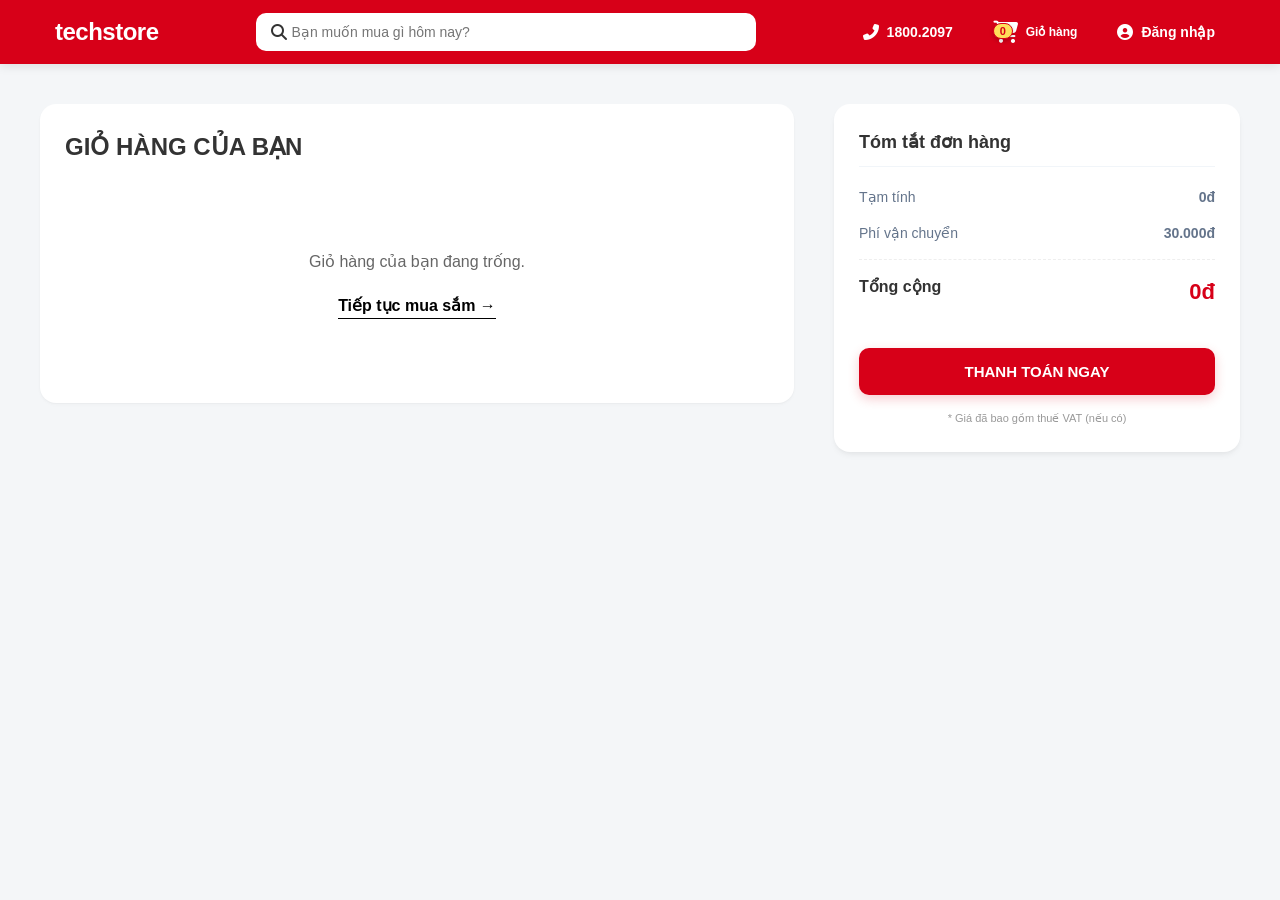
==== commit 69339253: "Update checkout UI and fix shipping fee display" ====
--- a/cart.html
+++ b/cart.html
@@ -101,11 +101,6 @@
         </aside>
     </main>
 
-    <footer class="footer" style="margin-top: 50px; padding: 30px 0; border-top: 1px solid #eee;">
-        <div class="container">
-            <p class="copyright" style="text-align: center; color: #94a3b8; font-size: 13px;">© 2026 TechStore - Dự án của Nhóm</p>
-        </div>
-    </footer>
 
     <script src="js/storage.js"></script>
     <script src="js/cart-logic.js"></script>
--- a/css/cart.css
+++ b/css/cart.css
@@ -193,4 +193,8 @@
     .summary-box {
         position: static;
     }
+}
+
+.hidden {
+    display: none !important;
 }
